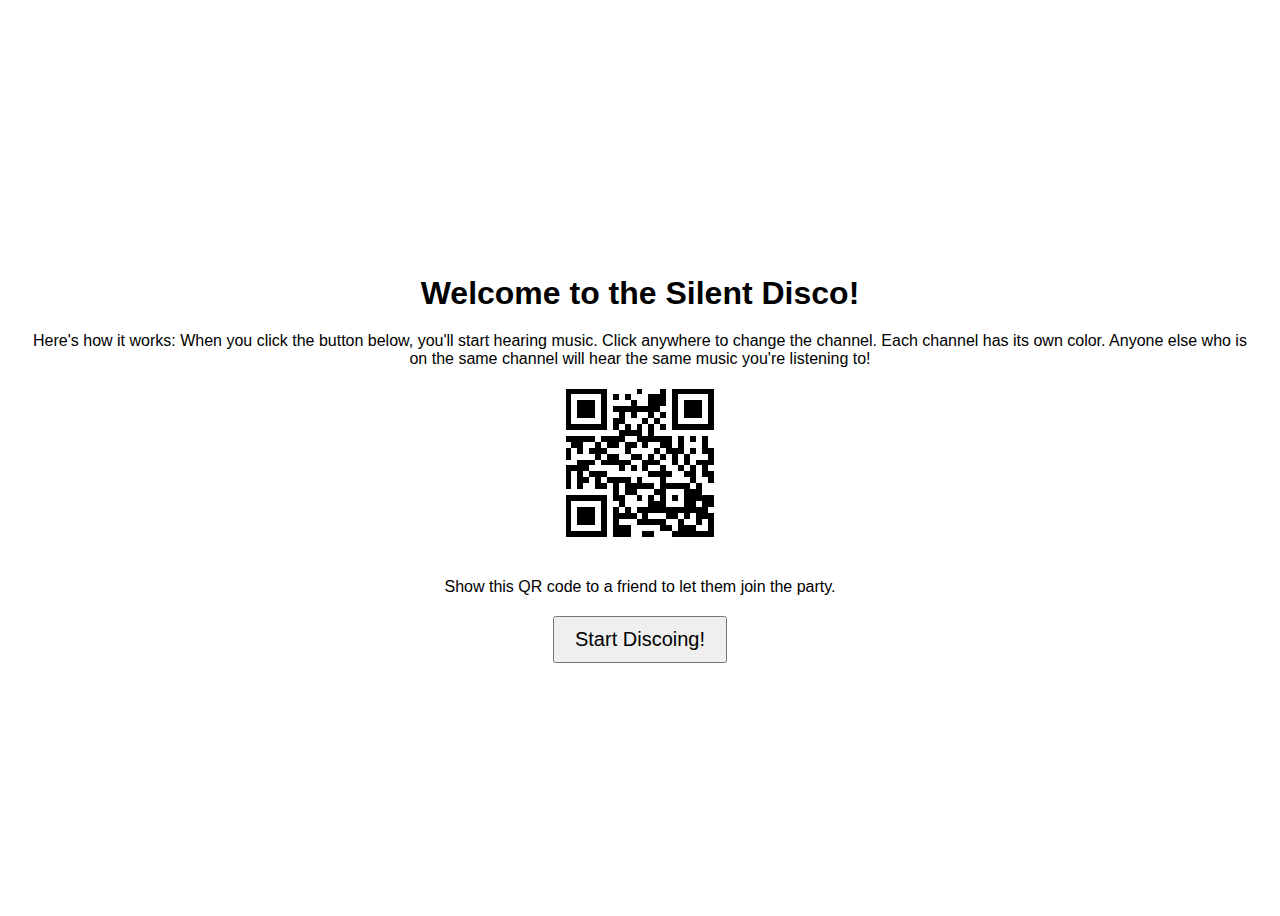
==== public/user.html @ 220e278c "rename" ====
<!DOCTYPE html>
<html>
<head>
    <title>Silent Disco</title>
    <link rel="stylesheet" href="styles.css">
</head>
<body>
    <div id="landing-page">
        <h1>Welcome to the Silent Disco!</h1>
        <p>Here's how it works: When you click the button below, you'll start hearing music. Click anywhere to change the channel. Each channel has its own color. Anyone else who is on the same channel will hear the same music you're listening to!</p>
        <img src="qrcode.png" alt="QR code">
        <p>Show this QR code to a friend to let them join the party.</p>
        <button onclick="startDisco()">Start Discoing!</button>
    </div>
    <div id="player" style="display: none;"></div>
    <script src="script.js"></script>
</body>
</html>
---- public/styles.css ----
body {
    font-family: Arial, sans-serif;
    display: flex;
    flex-direction: column;
    align-items: center;
    justify-content: center;
    height: 100vh;
    padding: 0 20px;
    box-sizing: border-box;
    text-align: center;
    transition: background-color 0.5s;
}
h1 {
    margin-bottom: 20px;
}
p {
    margin-bottom: 20px;
}
button {
    padding: 10px 20px;
    font-size: 20px;
    cursor: pointer;
}
img {
    margin-bottom: 20px;
}
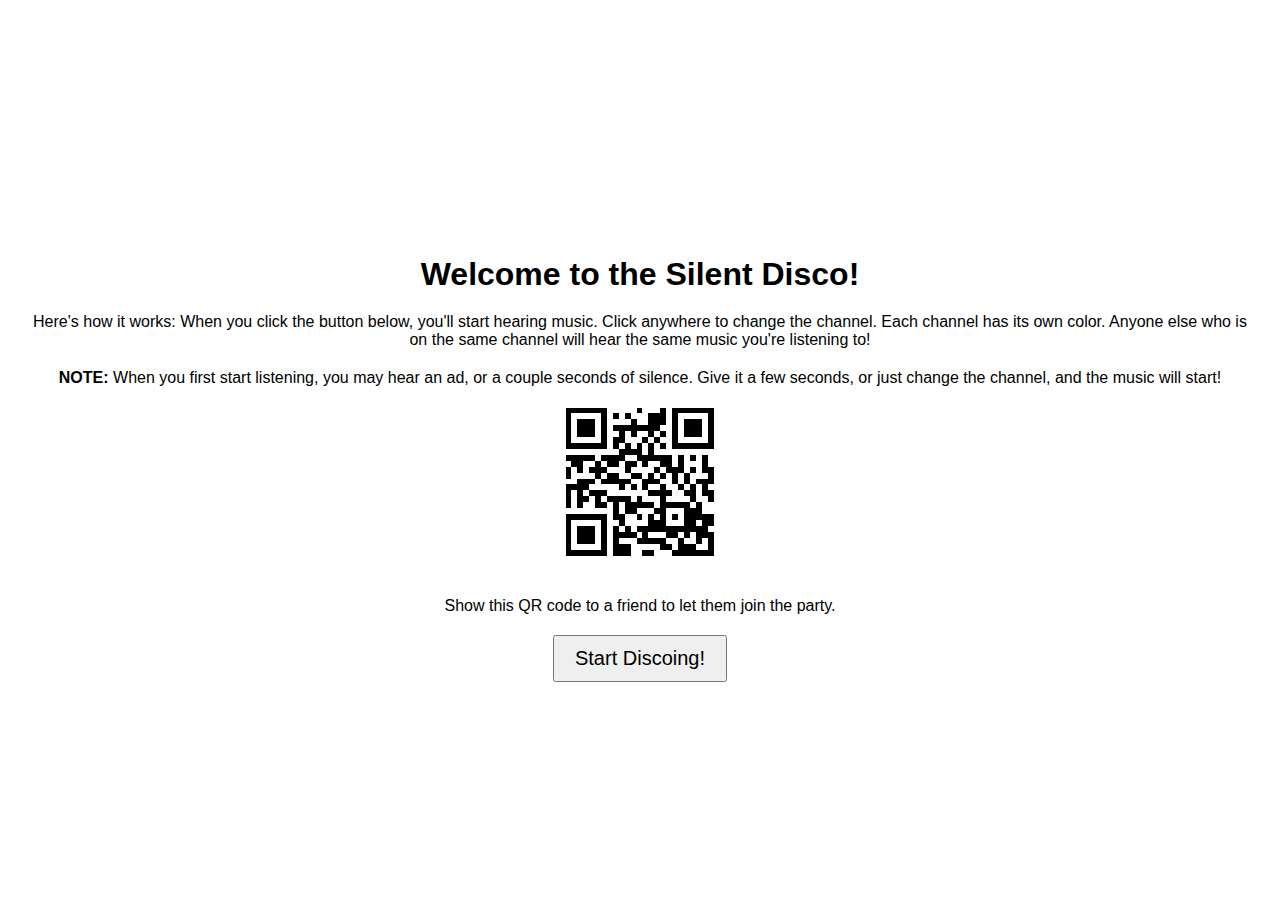
==== commit 955a0604: "Many more stations" ====
--- a/public/user.html
+++ b/public/user.html
@@ -8,6 +8,7 @@
     <div id="landing-page">
         <h1>Welcome to the Silent Disco!</h1>
         <p>Here's how it works: When you click the button below, you'll start hearing music. Click anywhere to change the channel. Each channel has its own color. Anyone else who is on the same channel will hear the same music you're listening to!</p>
+        <p><b>NOTE:</b> When you first start listening, you may hear an ad, or a couple seconds of silence. Give it a few seconds, or just change the channel, and the music will start!</p>
         <img src="qrcode.png" alt="QR code">
         <p>Show this QR code to a friend to let them join the party.</p>
         <button onclick="startDisco()">Start Discoing!</button>
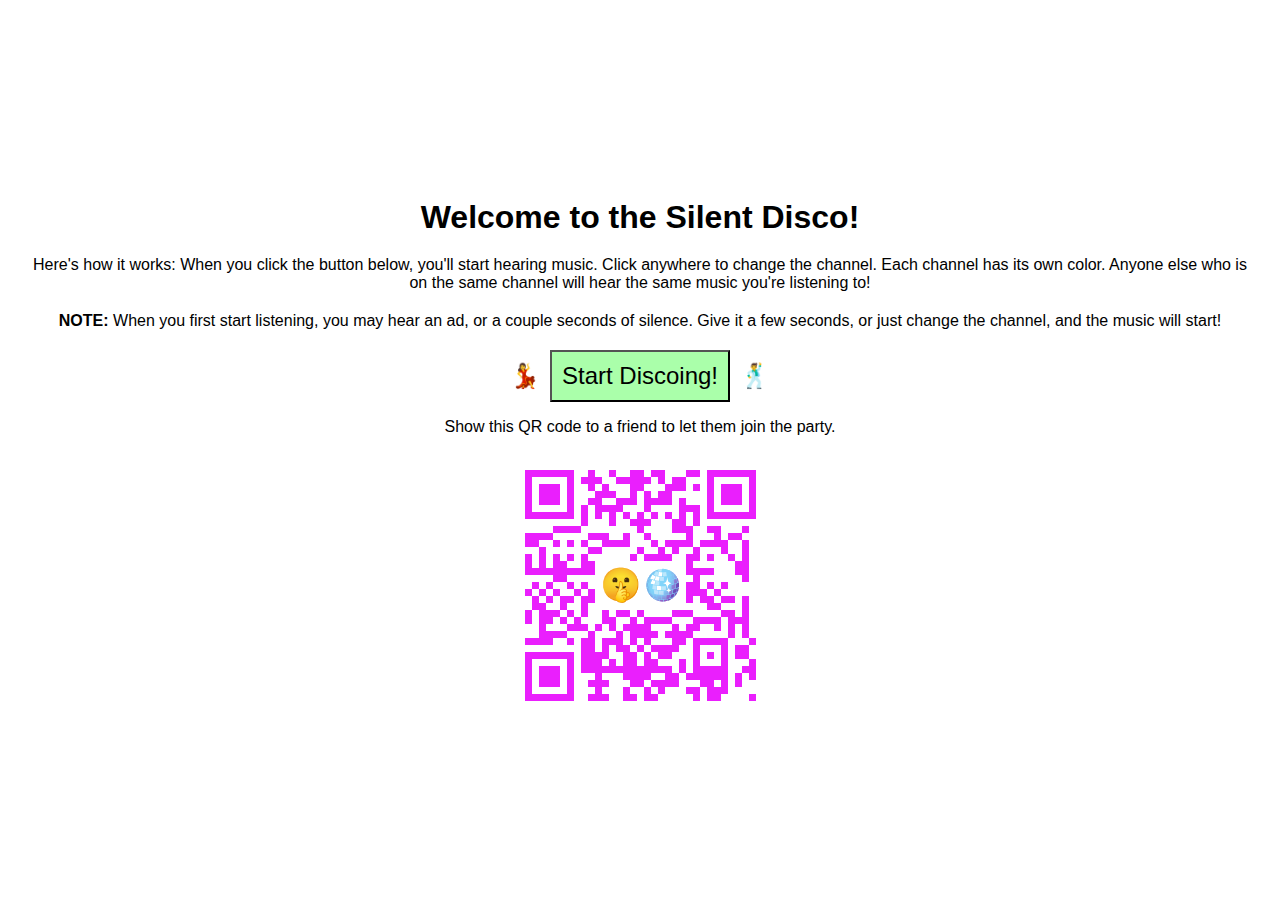
==== commit 2ad2710e: "responsive design, and back button shows intro" ====
--- a/public/user.html
+++ b/public/user.html
@@ -2,6 +2,7 @@
 <html>
 <head>
     <title>Silent Disco</title>
+    <meta name="viewport" content="width=device-width, initial-scale=1" meta charset="UTF-8">
     <link rel="stylesheet" href="styles.css">
 </head>
 <body>
@@ -9,11 +10,16 @@
         <h1>Welcome to the Silent Disco!</h1>
         <p>Here's how it works: When you click the button below, you'll start hearing music. Click anywhere to change the channel. Each channel has its own color. Anyone else who is on the same channel will hear the same music you're listening to!</p>
         <p><b>NOTE:</b> When you first start listening, you may hear an ad, or a couple seconds of silence. Give it a few seconds, or just change the channel, and the music will start!</p>
+        <div class="button-container">
+	    <span role="img" aria-label="Woman Dancing">💃</span>
+	    <button class="start-button" onclick="startDisco()">Start Discoing!</button>
+	    <span role="img" aria-label="Man Dancing">🕺</span>
+	</div>
+	<p>Show this QR code to a friend to let them join the party.</p>
         <img src="qrcode.png" alt="QR code">
-        <p>Show this QR code to a friend to let them join the party.</p>
-        <button onclick="startDisco()">Start Discoing!</button>
     </div>
     <div id="player" style="display: none;"></div>
     <script src="script.js"></script>
 </body>
 </html>
+
--- a/public/styles.css
+++ b/public/styles.css
@@ -1,10 +1,11 @@
 body {
     font-family: Arial, sans-serif;
+    font-size: 1em;
     display: flex;
     flex-direction: column;
     align-items: center;
     justify-content: center;
-    height: 100vh;
+    min-height: 100vh;
     padding: 0 20px;
     box-sizing: border-box;
     text-align: center;
@@ -25,3 +26,39 @@
     margin-bottom: 20px;
 }
 
+body {
+    font-family: Arial, sans-serif;
+}
+
+.button-container {
+    font-size: 1.5em;
+    display: flex;
+    justify-content: center;
+    align-items: center;
+    flex-wrap: wrap;
+    gap: 10px; /* creates a 10px gap between items */
+}
+
+.start-button {
+    font-size: 1.0em;
+    padding: 10px;
+    background-color: #aaffaa;
+    color: black;  /* Sets the text color to white */
+}
+
+/* Increase the font size and the button size on screens smaller than 600px */
+@media screen and (max-width: 600px) {
+    body {
+        font-size: 1.5em;
+    }
+
+.button-container {
+    font-size: 2.0em;
+}
+
+.start-button {
+    font-size: 1.5em;
+}
+
+}
+
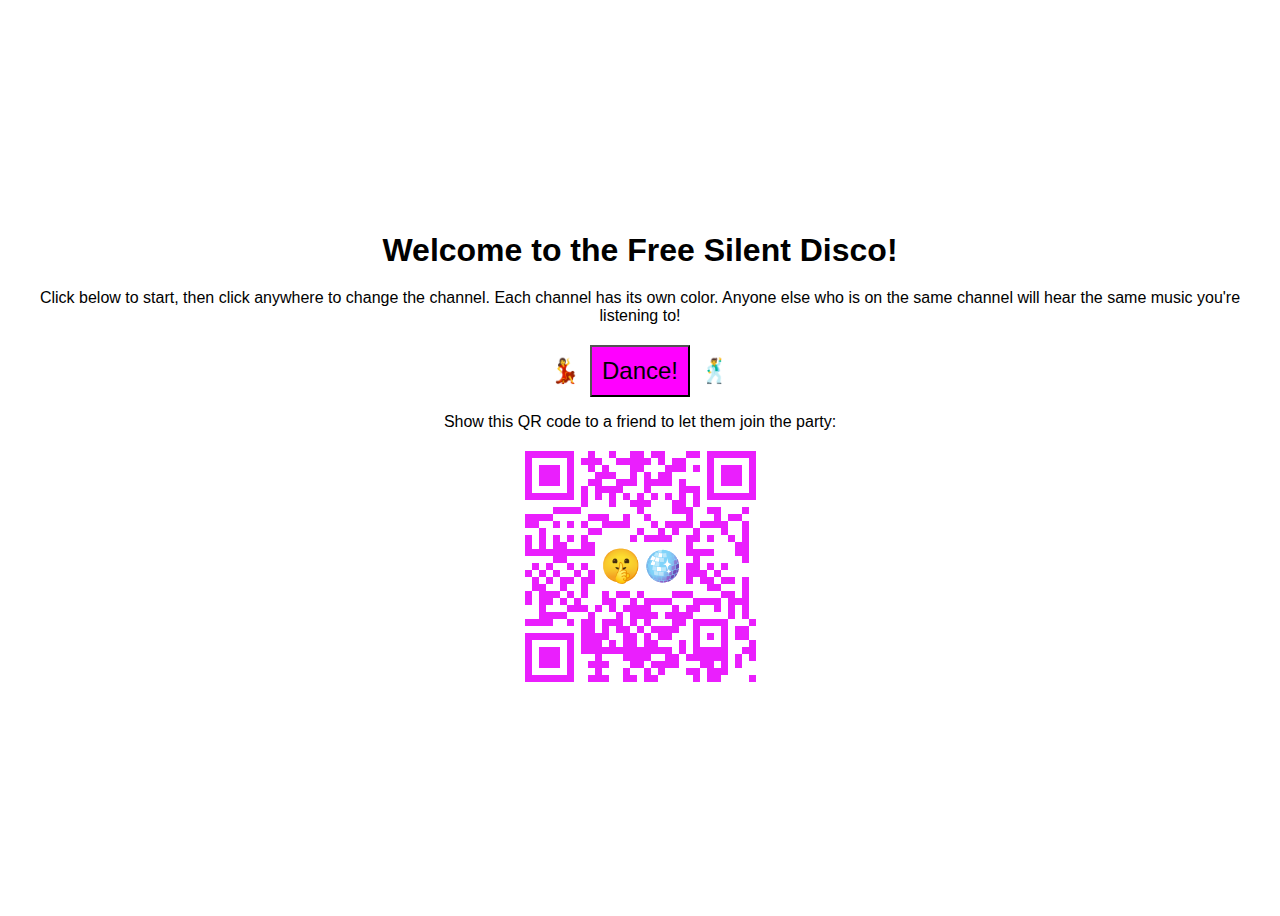
==== commit 1bc97c81: "Tweaks" ====
--- a/public/user.html
+++ b/public/user.html
@@ -7,15 +7,14 @@
 </head>
 <body>
     <div id="landing-page">
-        <h1>Welcome to the Silent Disco!</h1>
-        <p>Here's how it works: When you click the button below, you'll start hearing music. Click anywhere to change the channel. Each channel has its own color. Anyone else who is on the same channel will hear the same music you're listening to!</p>
-        <p><b>NOTE:</b> When you first start listening, you may hear an ad, or a couple seconds of silence. Give it a few seconds, or just change the channel, and the music will start!</p>
+        <h1>Welcome to the Free Silent Disco!</h1>
+        <p>Click below to start, then click anywhere to change the channel. Each channel has its own color. Anyone else who is on the same channel will hear the same music you're listening to!</p>
         <div class="button-container">
 	    <span role="img" aria-label="Woman Dancing">💃</span>
-	    <button class="start-button" onclick="startDisco()">Start Discoing!</button>
+	    <button class="start-button" onclick="startDisco()">Dance!</button>
 	    <span role="img" aria-label="Man Dancing">🕺</span>
 	</div>
-	<p>Show this QR code to a friend to let them join the party.</p>
+	<p>Show this QR code to a friend to let them join the party:</p>
         <img src="qrcode.png" alt="QR code">
     </div>
     <div id="player" style="display: none;"></div>
--- a/public/styles.css
+++ b/public/styles.css
@@ -42,7 +42,7 @@
 .start-button {
     font-size: 1.0em;
     padding: 10px;
-    background-color: #aaffaa;
+    background-color: #ff00ff;
     color: black;  /* Sets the text color to white */
 }
 
@@ -53,11 +53,11 @@
     }
 
 .button-container {
-    font-size: 2.0em;
+    font-size: 1.75em;
 }
 
 .start-button {
-    font-size: 1.5em;
+    font-size: 1.25em;
 }
 
 }
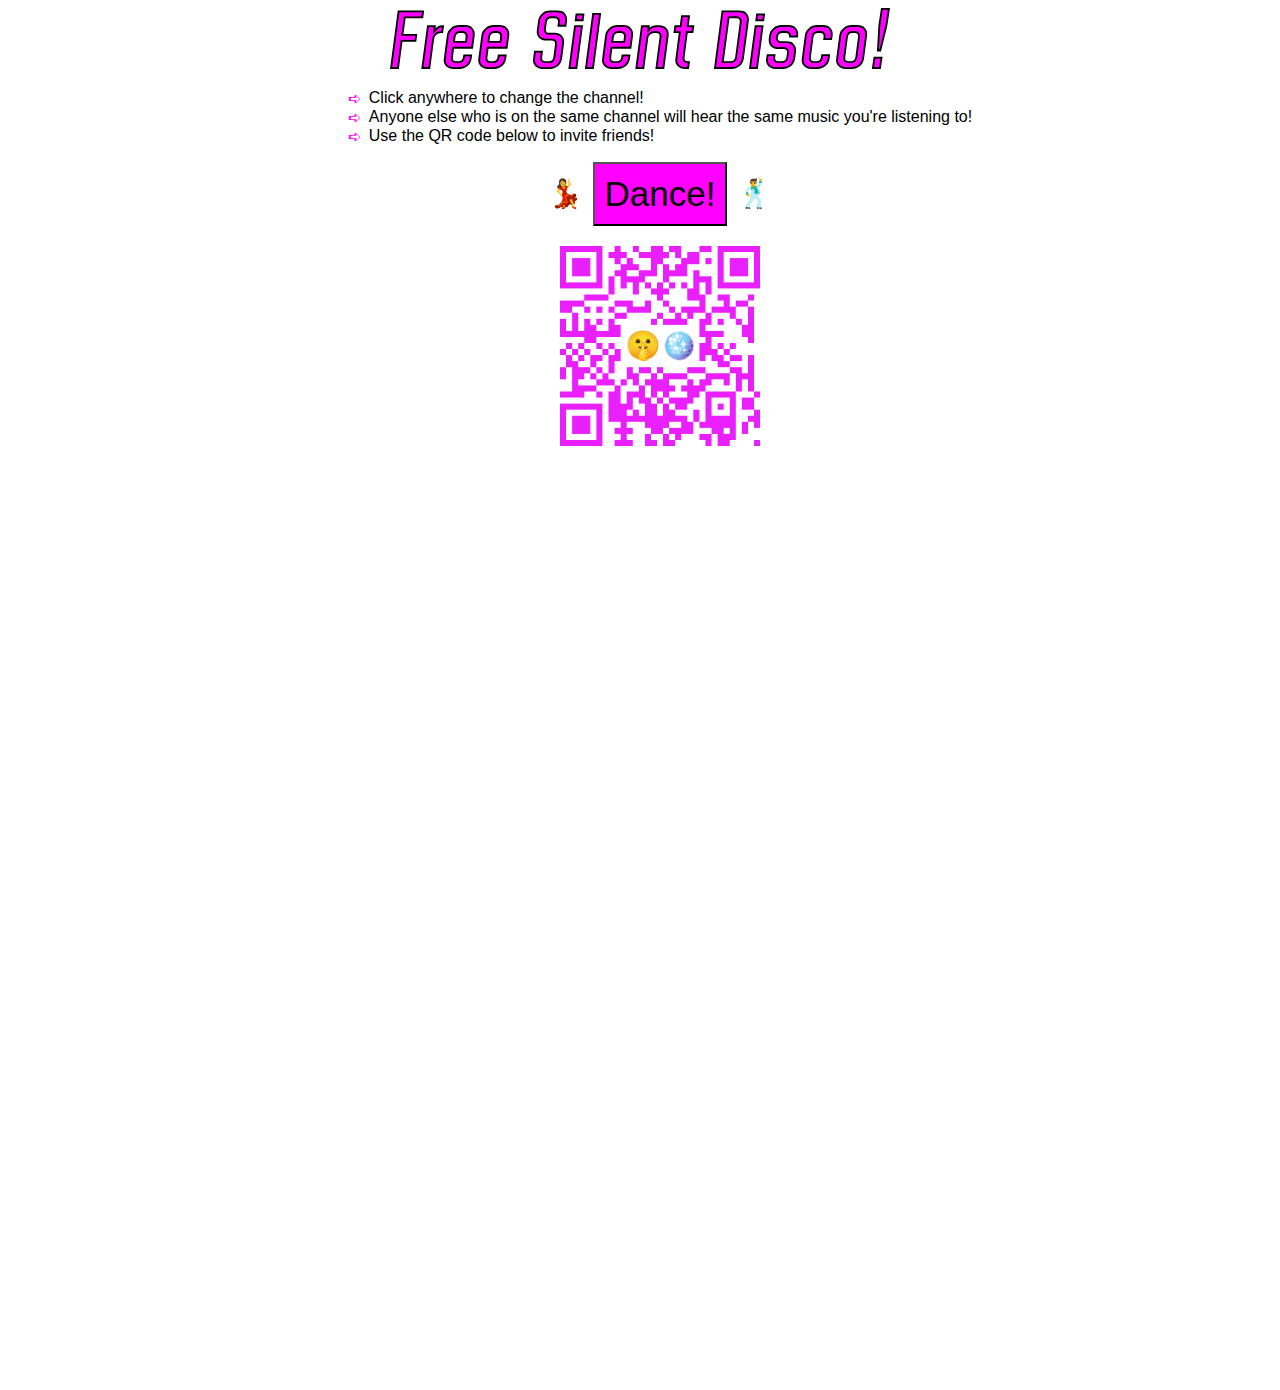
==== commit 6a75b796: "Zhuzh up instructions" ====
--- a/public/user.html
+++ b/public/user.html
@@ -7,17 +7,21 @@
 </head>
 <body>
     <div id="landing-page">
-        <h1>Welcome to the Free Silent Disco!</h1>
-        <p>Click below to start, then click anywhere to change the channel. Each channel has its own color. Anyone else who is on the same channel will hear the same music you're listening to!</p>
+        <img id="logo" src="images/logo.svg">
+        <ul id="instructions">
+	       	<li>Click anywhere to change the channel!</li>
+		<li>Anyone else who is on the same channel will hear the same music you're listening to!</li>
+		<li>Use the QR code below to invite friends!</li>
+	<p>
         <div class="button-container">
 	    <span role="img" aria-label="Woman Dancing">💃</span>
 	    <button class="start-button" onclick="startDisco()">Dance!</button>
 	    <span role="img" aria-label="Man Dancing">🕺</span>
 	</div>
-	<p>Show this QR code to a friend to let them join the party:</p>
-        <img src="qrcode.png" alt="QR code">
+        <img id="qr-code" src="images/qrcode.png" alt="QR code">
     </div>
-    <div id="player" style="display: none;"></div>
+    <div id="svg-container" class="svg-container"/>
+    <div id="player" style="display: none;"/>
     <script src="script.js"></script>
 </body>
 </html>
--- a/public/styles.css
+++ b/public/styles.css
@@ -11,19 +11,43 @@
     text-align: center;
     transition: background-color 0.5s;
 }
-h1 {
-    margin-bottom: 20px;
+
+#logo {
+    width: 500px; /* Adjust this value as needed for desktop */
 }
-p {
-    margin-bottom: 20px;
+
+#instructions ul {
+    list-style: none;
+    padding: 0;
 }
+
+#instructions li {
+    display: flex;
+    align-items: flex-start;
+}
+
+#instructions li::before {
+    content: "➪ ";
+    color: magenta;
+    margin-right: 0.5em; /* adjust as needed */
+}
+
+#instructions {
+    list-style-type: none; /* Removes the default bullet points */
+    text-align: left;
+}
+
+#qr-code {
+    display: block;
+    margin: auto;
+    width: 200px; /* Adjust this value as needed */
+    padding: 20px;
+}
+
 button {
     padding: 10px 20px;
     font-size: 20px;
     cursor: pointer;
-}
-img {
-    margin-bottom: 20px;
 }
 
 body {
@@ -46,11 +70,30 @@
     color: black;  /* Sets the text color to white */
 }
 
+.svg-container {
+  display: flex;
+  justify-content: center;
+  align-items: center;
+  height: 100vh;
+}
+
+.svg-icon {
+  position: absolute;
+  width: 100px; /* Adjust based on your needs */
+  height: 100px; /* Adjust based on your needs */
+  opacity: 0;
+  transition: opacity 1s; /* Adjust the transition time if necessary */
+}
+
 /* Increase the font size and the button size on screens smaller than 600px */
 @media screen and (max-width: 600px) {
     body {
         font-size: 1.5em;
     }
+    #logo {
+        width: 90vw;
+    }
+}
 
 .button-container {
     font-size: 1.75em;
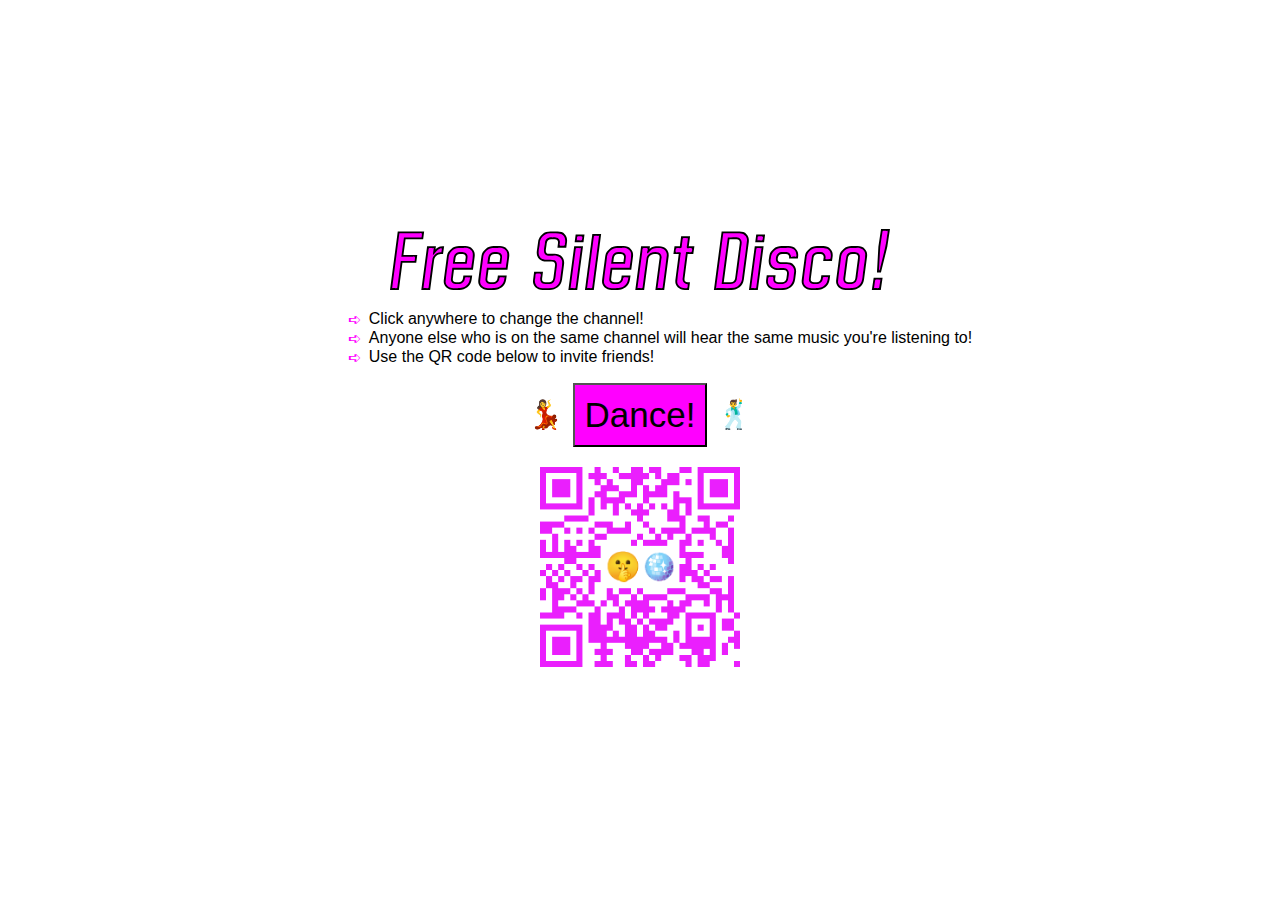
==== commit 70247cb8: "Add icons + names for stations" ====
--- a/public/user.html
+++ b/public/user.html
@@ -10,18 +10,20 @@
         <img id="logo" src="images/logo.svg">
         <ul id="instructions">
 	       	<li>Click anywhere to change the channel!</li>
-		<li>Anyone else who is on the same channel will hear the same music you're listening to!</li>
-		<li>Use the QR code below to invite friends!</li>
-	<p>
-        <div class="button-container">
-	    <span role="img" aria-label="Woman Dancing">💃</span>
-	    <button class="start-button" onclick="startDisco()">Dance!</button>
-	    <span role="img" aria-label="Man Dancing">🕺</span>
-	</div>
+		    <li>Anyone else who is on the same channel will hear the same music you're listening to!</li>
+		    <li>Use the QR code below to invite friends!</li>
+	    </ul>
+	    <div class="button-container">
+	        <span role="img" aria-label="Woman Dancing">💃</span>
+	        <button class="start-button" onclick="startDisco()">Dance!</button>
+	        <span role="img" aria-label="Man Dancing">🕺</span>
+	    </div>
         <img id="qr-code" src="images/qrcode.png" alt="QR code">
     </div>
-    <div id="svg-container" class="svg-container"/>
-    <div id="player" style="display: none;"/>
+    <div id="page-container">
+<!--    <div class="page">Hello, world!</div>-->
+        <!-- content will be dynamically inserted here -->
+    </div>
     <script src="script.js"></script>
 </body>
 </html>
--- a/public/styles.css
+++ b/public/styles.css
@@ -9,7 +9,6 @@
     padding: 0 20px;
     box-sizing: border-box;
     text-align: center;
-    transition: background-color 0.5s;
 }
 
 #logo {
@@ -70,19 +69,20 @@
     color: black;  /* Sets the text color to white */
 }
 
-.svg-container {
-  display: flex;
-  justify-content: center;
-  align-items: center;
-  height: 100vh;
+.page {
+    position: absolute;
+    top: 0;
+    left: 0;
+    width: 100%;
+    height: 100%;
+    display: flex;
+    align-items: center;
+    justify-content: center;
 }
 
 .svg-icon {
-  position: absolute;
-  width: 100px; /* Adjust based on your needs */
-  height: 100px; /* Adjust based on your needs */
-  opacity: 0;
-  transition: opacity 1s; /* Adjust the transition time if necessary */
+    width: 400px; /* Adjust based on your needs */
+    height: 400px; /* Adjust based on your needs */
 }
 
 /* Increase the font size and the button size on screens smaller than 600px */
@@ -92,6 +92,10 @@
     }
     #logo {
         width: 90vw;
+    }
+    .svg-icon {
+        width: 60vw;
+        height: 60vw;
     }
 }
 
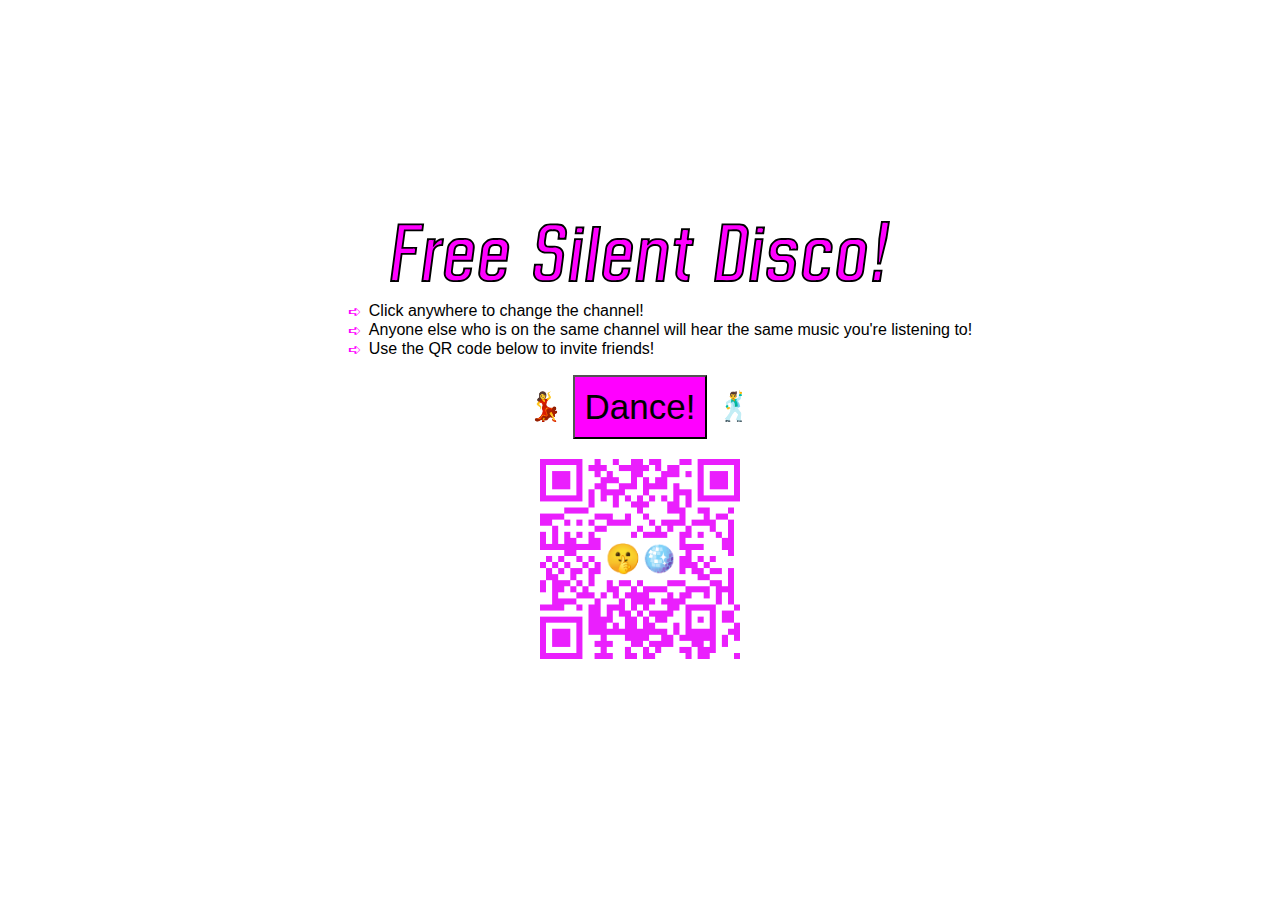
==== commit 3d551198: "Overhaul JS to support iOS" ====
--- a/public/user.html
+++ b/public/user.html
@@ -15,15 +15,15 @@
 	    </ul>
 	    <div class="button-container">
 	        <span role="img" aria-label="Woman Dancing">💃</span>
-	        <button class="start-button" onclick="startDisco()">Dance!</button>
+	        <button class="start-button" id="start-button">Dance!</button>
 	        <span role="img" aria-label="Man Dancing">🕺</span>
 	    </div>
         <img id="qr-code" src="images/qrcode.png" alt="QR code">
     </div>
     <div id="page-container">
-<!--    <div class="page">Hello, world!</div>-->
         <!-- content will be dynamically inserted here -->
     </div>
+    <div id="text-container" />
     <script src="script.js"></script>
 </body>
 </html>
--- a/public/styles.css
+++ b/public/styles.css
@@ -9,6 +9,8 @@
     padding: 0 20px;
     box-sizing: border-box;
     text-align: center;
+    margin: 0;
+    padding: 0;
 }
 
 #logo {
@@ -62,6 +64,10 @@
     gap: 10px; /* creates a 10px gap between items */
 }
 
+#text-container {
+    z-index: 9999;
+}
+
 .start-button {
     font-size: 1.0em;
     padding: 10px;
@@ -78,11 +84,13 @@
     display: flex;
     align-items: center;
     justify-content: center;
+    cursor: pointer;
 }
 
 .svg-icon {
     width: 400px; /* Adjust based on your needs */
     height: 400px; /* Adjust based on your needs */
+    pointer-events: none;
 }
 
 /* Increase the font size and the button size on screens smaller than 600px */
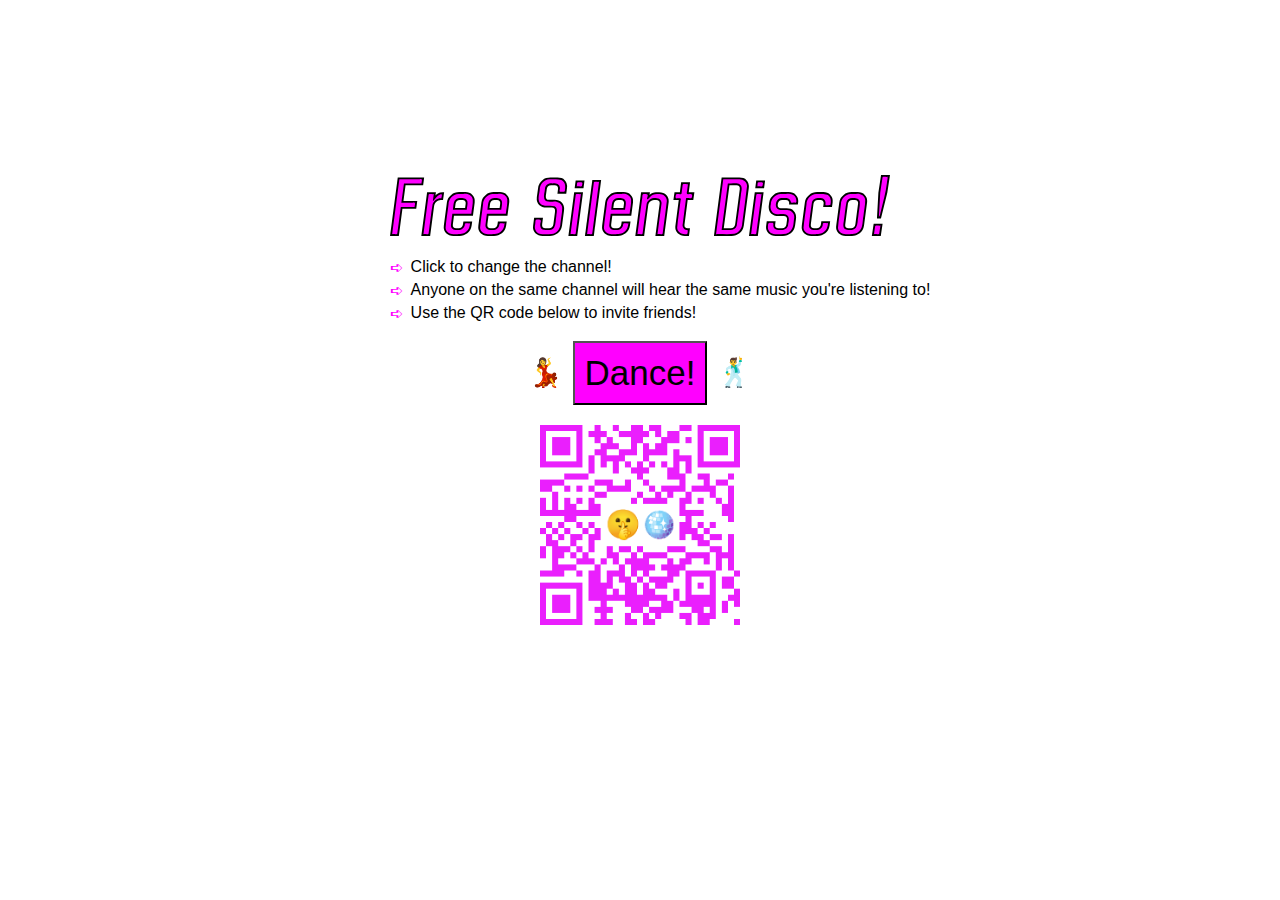
==== commit b550684b: "Various improvements" ====
--- a/public/user.html
+++ b/public/user.html
@@ -9,8 +9,8 @@
     <div id="landing-page">
         <img id="logo" src="images/logo.svg">
         <ul id="instructions">
-	       	<li>Click anywhere to change the channel!</li>
-		    <li>Anyone else who is on the same channel will hear the same music you're listening to!</li>
+	       	<li>Click to change the channel!</li>
+		    <li>Anyone on the same channel will hear the same music you're listening to!</li>
 		    <li>Use the QR code below to invite friends!</li>
 	    </ul>
 	    <div class="button-container">
--- a/public/styles.css
+++ b/public/styles.css
@@ -5,7 +5,7 @@
     flex-direction: column;
     align-items: center;
     justify-content: center;
-    min-height: 100vh;
+    min-height: calc(100vh - 100px); /* Adjust 60px based on your navbar size */
     padding: 0 20px;
     box-sizing: border-box;
     text-align: center;
@@ -15,6 +15,7 @@
 
 #logo {
     width: 500px; /* Adjust this value as needed for desktop */
+    padding-top: 20px;
 }
 
 #instructions ul {
@@ -25,11 +26,13 @@
 #instructions li {
     display: flex;
     align-items: flex-start;
+    padding: 2px;
 }
 
 #instructions li::before {
     content: "➪ ";
     color: magenta;
+    
     margin-right: 0.5em; /* adjust as needed */
 }
 
@@ -43,6 +46,19 @@
     margin: auto;
     width: 200px; /* Adjust this value as needed */
     padding: 20px;
+}
+
+#landing-page {
+    -webkit-transition: opacity 1s ease-out;
+    transition: opacity 1s ease-out;
+}
+
+.click-area {
+    position: fixed;
+    top: 150px; /* 50px from the top of the parent */
+    left: 75px; /* 50px from the left of the parent */
+    right: 75px; /* 50px from the right of the parent */
+    bottom: 150px; /* 50px from the bottom of the parent */
 }
 
 button {
@@ -75,8 +91,12 @@
     color: black;  /* Sets the text color to white */
 }
 
+#page-container {
+    height: 100%;
+}
+
 .page {
-    position: absolute;
+    position: fixed;
     top: 0;
     left: 0;
     width: 100%;
@@ -85,6 +105,8 @@
     align-items: center;
     justify-content: center;
     cursor: pointer;
+    -webkit-transition: opacity 1s ease-out;
+    transition: opacity 1s ease-out;
 }
 
 .svg-icon {
